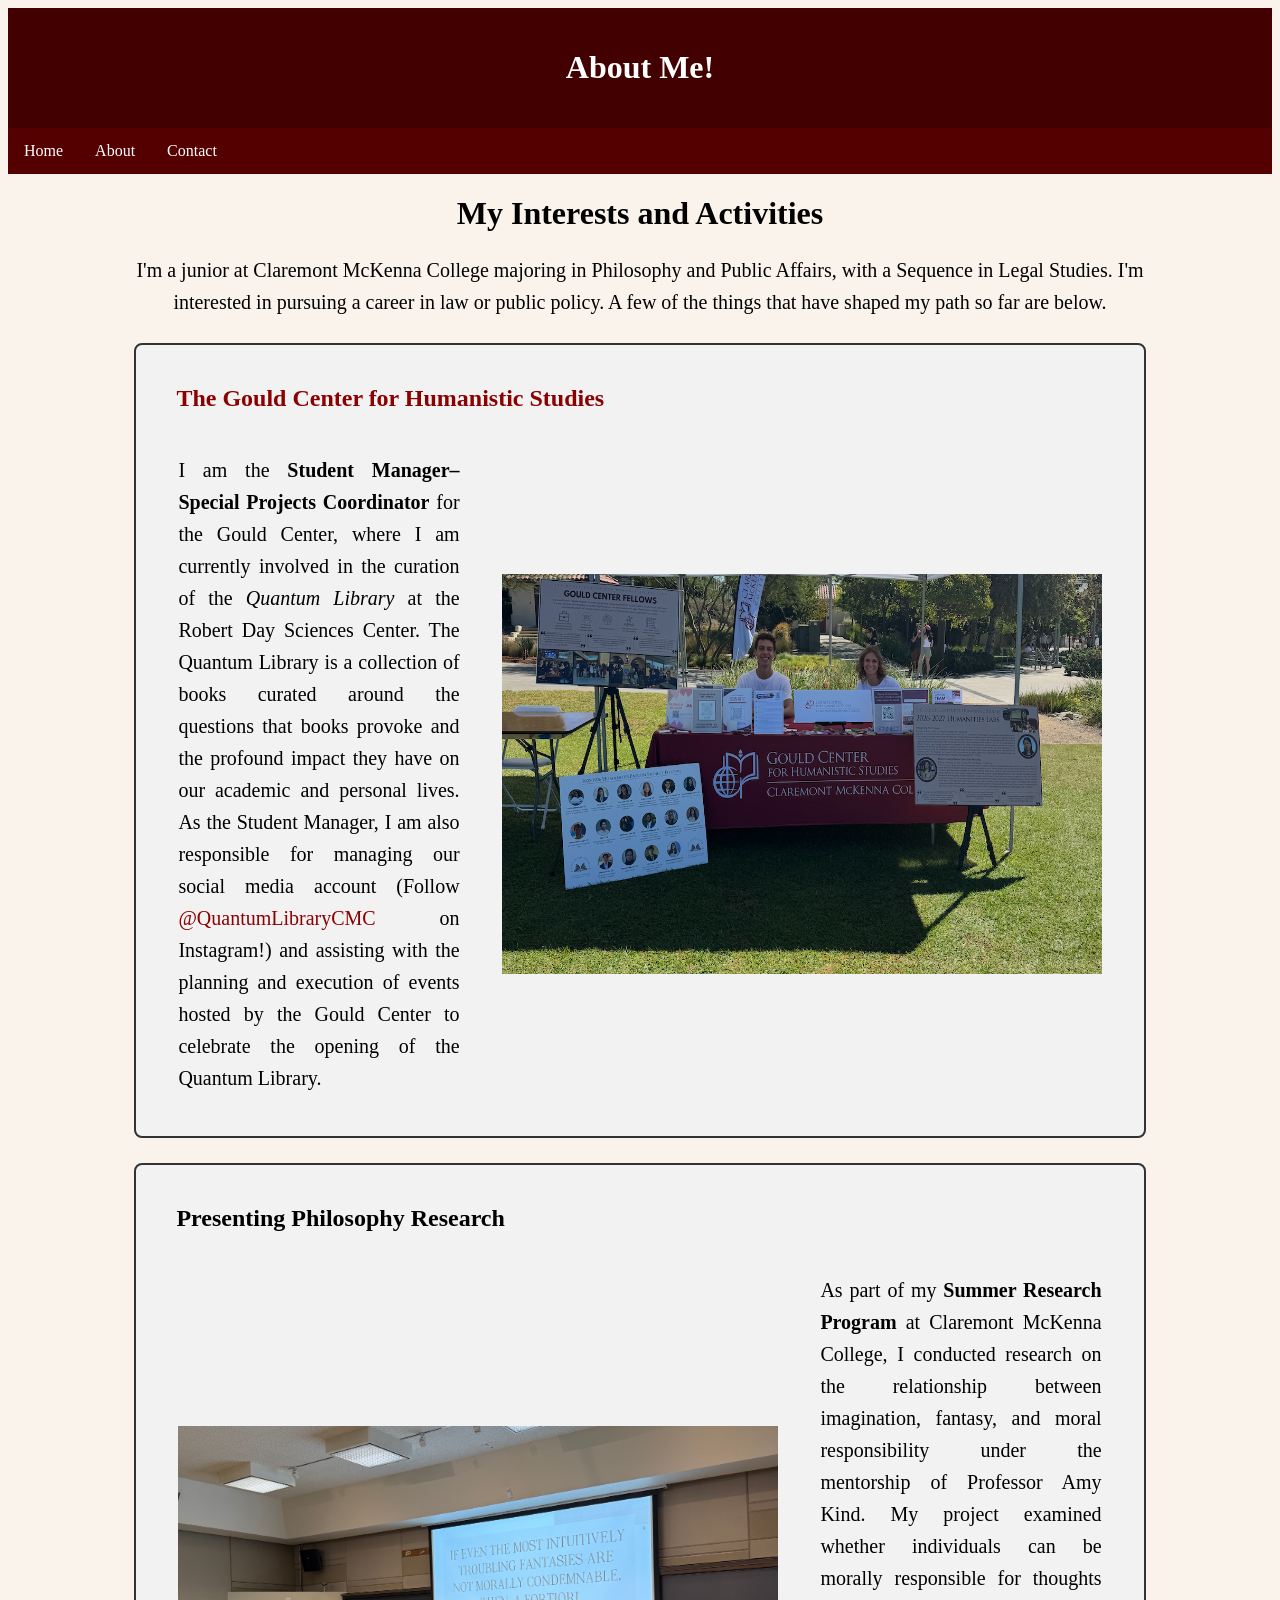
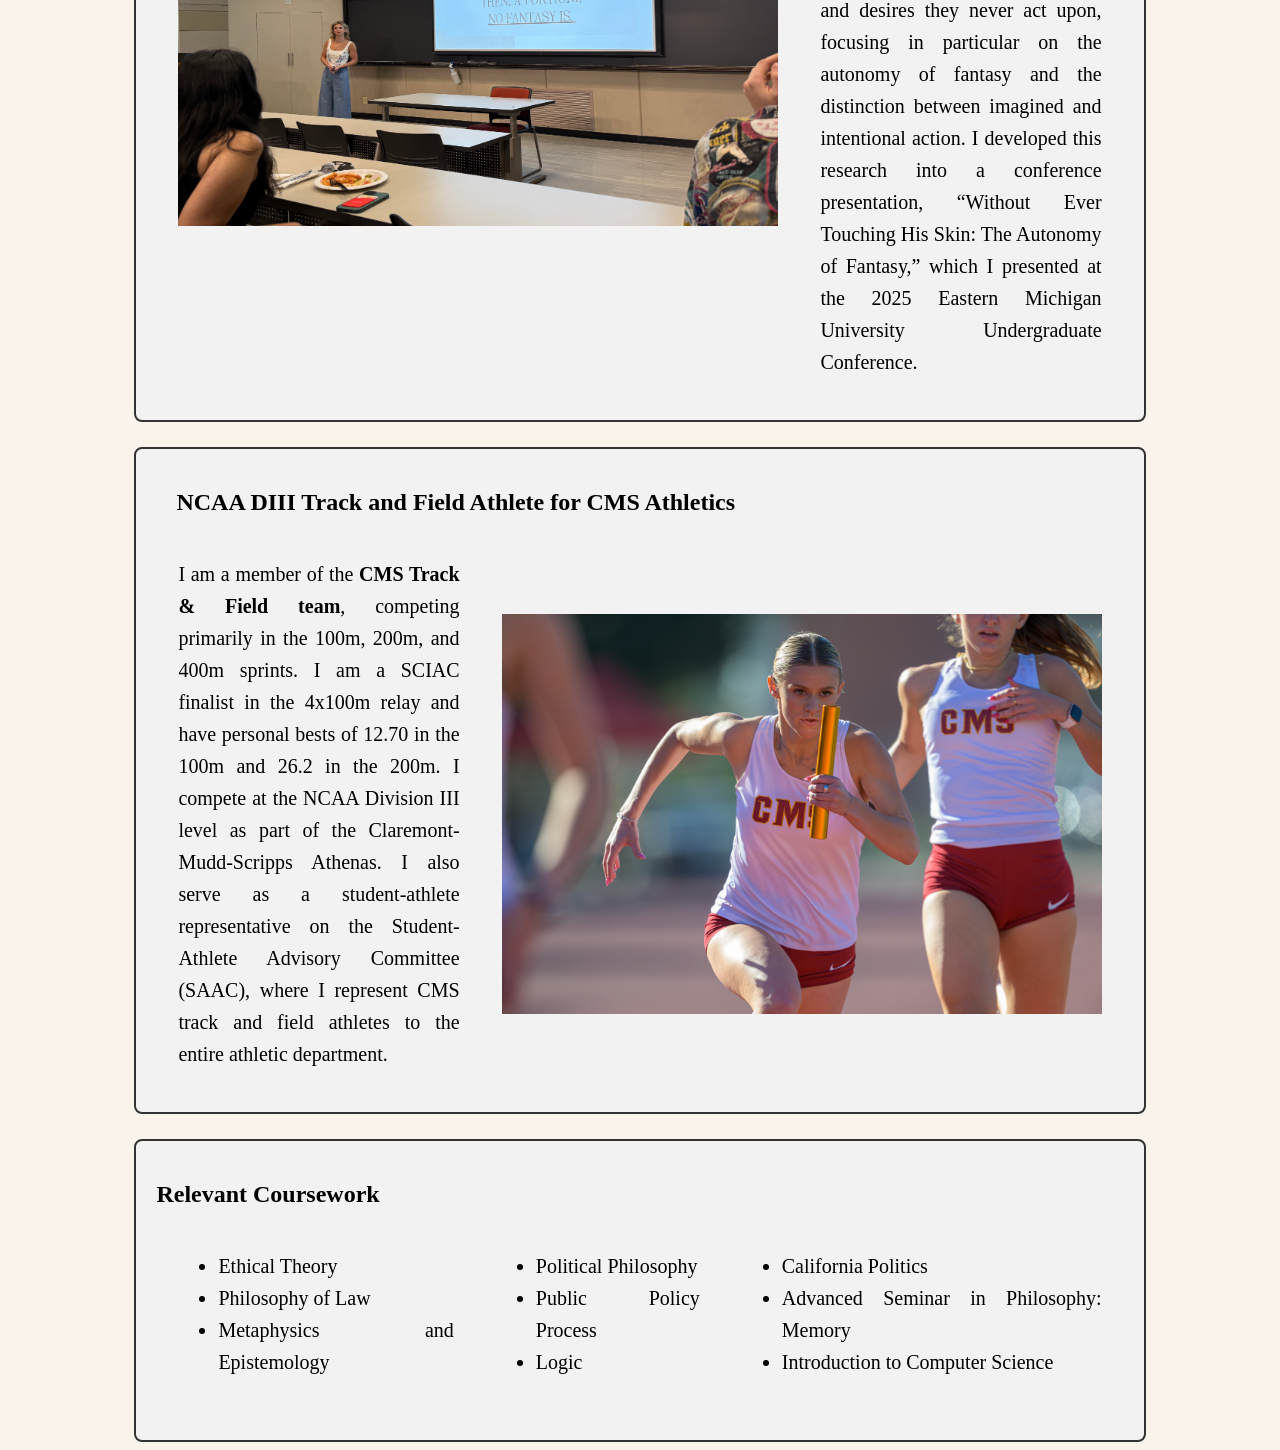
==== about.html @ 6778628a "Add files via upload" ====
<!DOCTYPE html>
<html lang="en">
   <head>
    <!-- Google tag (gtag.js) -->
<script async src="https://www.googletagmanager.com/gtag/js?id=G-44W4GM3CWG"></script>
<script>
  window.dataLayer = window.dataLayer || [];
  function gtag(){dataLayer.push(arguments);}
  gtag('js', new Date());

  gtag('config', 'G-44W4GM3CWG');
</script>
  <meta charset="utf-8">

    <title>About Ally Venezia</title>
    <link rel="stylesheet" href="style.css">
    <meta name ="description" content="About Ally Venezia's interests and coursework, including 
    her work at the Gould Center, undegraduate philosophy research, and NCAA DIII Athletics at CMS.">
   </head>

   <body>

    <header class="site-header">
        <h1 class="site-title">About Me!</h1>
        </header>

    <div class="navbar">
      <ul>
        <li><a href="index.html">Home</a></li>
        <li><a href="about.html">About</a></li>
        <li><a href="contact.html">Contact</a></li>
      </ul>
    </div>

<h1 id="topic-heading"> My Interests and Activities </h1>
<p id="topic-intro">I'm a junior at Claremont McKenna College majoring in 
        Philosophy and Public Affairs, with a Sequence in Legal Studies. 
        I'm interested in pursuing a career in law or public policy. 
        A few of the things that have shaped my path so far are below.</p>

<div class="in-box">
    <h2 class="special-title"> <a href="https://gouldcenter.org/"> The Gould Center for Humanistic Studies</a></h2>
    <table>
    <tr>
        <td class="in-box-p"> I am the <span class="bold">Student Manager–Special Projects Coordinator</span> for the Gould Center, where I am currently involved in 
            the curation of the <em> Quantum Library</em> at the Robert Day Sciences Center. The Quantum Library is 
            a collection of books curated around the questions that books provoke and the profound impact they have on
            our academic and personal lives. As the Student Manager, I am also responsible for managing our social media 
            account (Follow <a href="https://www.instagram.com/quantumlibrarycmc/">@QuantumLibraryCMC</a> on Instagram!) and assisting with the planning and execution of events 
            hosted by the Gould Center to celebrate the opening of the Quantum Library.</td>
        <td>    <img class="long-image" src="gould-2.png" alt="Ally and a co-student manager representing the 
            Gould Center at the Campus Engagement Fair."></td>
    </tr>
    </table>
</div>

<div class="in-box">
    <h2 class="special-title">Presenting Philosophy Research </h2>
    <table>
    <tr>
        <td>    <img class="long-image" src="org-srp.jpeg" alt="Ally presenting her Summer Research Project to an audience."></td>
        <td class="in-box-p"> As part of my <span class="bold">Summer Research Program</span> at Claremont McKenna College, I 
            conducted research on the relationship between imagination, fantasy, and moral 
            responsibility under the mentorship of Professor Amy Kind. My project examined 
            whether individuals can be morally responsible for thoughts and desires they 
            never act upon, focusing in particular on the autonomy of fantasy and the 
            distinction between imagined and intentional action. I developed this research 
            into a conference presentation, “Without Ever Touching His Skin: The Autonomy of 
            Fantasy,” which I presented at the 2025 Eastern Michigan University Undergraduate 
            Conference.</td>
        
    </tr>
    </table>
</div>

<div class="in-box">
    <h2 class="special-title">NCAA DIII Track and Field Athlete for CMS Athletics</h2>
    <table>
    <tr>
        <td class="in-box-p"> I am a member of the <span class="bold">CMS Track & Field team</span>, competing 
            primarily in the 100m, 200m, and 400m sprints. I am a SCIAC finalist in the 
            4x100m relay and have personal bests of 12.70 in the 100m and 26.2 in the 200m. 
            I compete at the NCAA Division III level as part of the Claremont-Mudd-Scripps Athenas. 
            I also serve as a student-athlete representative on the Student-Athlete Advisory 
            Committee (SAAC), where I represent CMS track and field athletes to the entire athletic 
            department.</td>
        <td>    <img class="long-image" src="track-1.png" alt="Ally receiving the baton from a 
            teammate during a 4x400-meter relay."></td>
    </tr>
    </table>
</div>

<div class="in-box">
  <h2 class="in-box-h2">Relevant Coursework</h2>
      <table id="special-format-table">
        <tr>
            <td>
                <ul class="in-box-p">
                    <li> Ethical Theory </li>
                    <li> Philosophy of Law </li>
                    <li> Metaphysics and Epistemology </li>
                    </ul>
            </td>
            <td>
                <ul class="in-box-p">
                    <li> Political Philosophy </li>
                    <li> Public Policy Process </li>
                    <li> Logic </li>
                    </ul>
            </td>
            <td>
                <ul class="in-box-p">
                    <li> California Politics </li>
                    <li> Advanced Seminar in Philosophy: Memory </li>
                    <li> Introduction to Computer Science </li>
                    </ul>
            </td>
        </tr>
        </table>
    </div>




</body>
</html>
---- style.css ----
body {
  background-color: #faf3eb;
}

/* Header */
.site-header {
  background-color: #420000;
  color: white;
  padding: 20px;
  text-align: center;
}

/* Navigation bar */
.navbar ul {
  list-style-type: none;
  margin: 0;
  padding: 0;
  overflow: hidden;
  background-color: #550000;
}

.navbar a:hover 
{
  background-color: #420000;
  color: white;
}

.navbar ul li {
  float: left;
}

.navbar ul li a {
  display: block;
  color: white;
  text-align: center;
  padding: 14px 16px;
  text-decoration: none;
}

.navbar ul li a:hover {
  background-color: #420000;
}

/* Main content */
.img-headshot {
  width: 250px;
    height: auto;
  border-radius: 8px;
  margin-bottom: 15px;
  display: block;
  margin: 0 auto;
  border: 6px solid black;

}

p{
  text-align: center;
  font-size: 20px;
  line-height: 1.6;
  margin-left: 10%;
  margin-right: 10%;
}

.in-box-p{
    text-align: justify;
    font-size: 20px;
    line-height: 1.6;
    margin-left: 0%;
    margin-right: 0%;
}

.in-box {
  border: 2px solid #333;
  padding: 20px;
  border-radius: 8px;
  margin: 10%;
  margin-top: 2%;
  background-color: #f2f2f2;
  margin-bottom: 0%;
}

#in-table {
  border-collapse: collapse;
  width: 90%;
  margin: 0 auto;
}

#in-table th,
#in-table td {
  border: 2px solid #333;
  padding: 10px;
  text-align: center;
}

#centered {
  text-align: center;
}

.long-image {
  width: 600px;
  height: 400px;
  margin: 15px;
  display: block;
  margin: 0 auto;
}

td {
  padding: 20px;
}

.special-title {
  margin-left: 20px;
}

#topic-heading {
  text-align: center;
  margin-left: 10%;
  margin-right: 10%;
}

.topic-intro {
  text-align: center;
  margin-left: 10%;
  margin-right: 10%;
  font-size: 24px;
}

a {
  color: #8b0000;
  text-decoration: none;
}

a:hover {
  color: #c0691a;
  text-decoration: underline;
}


#special-format-table {
 margin: 0 auto;
 margin-top: 0%
}

.in-box-h2 {
  margin-bottom: 0%;
}


#img-sunset {
  width: 100%;
  height: auto;
  margin: 15px;
  display: block;
  margin: 0 auto;
  margin-top: 20px;
  border:#333 solid 2px;
}

.bold {
  font-weight: bold;
}

.in-box-no-border {
  padding: 20px;
  margin: 10%;
  margin-bottom: 0%;
  margin-top: 0%;
}

@media screen and (max-width: 1000px) {
  .in-box table,
  .in-box tr,
  .in-box td,
  #special-format-table,
  #special-format-table tr,
  #special-format-table td {
    text-align: center;
    display: block;
    width: 100%;
    font-size: 16px;
  }

  .long-image {
    display: block;
    margin: 0 auto;    
    width: 100%;
    height: auto;
    margin: 10px 0;
  }
}
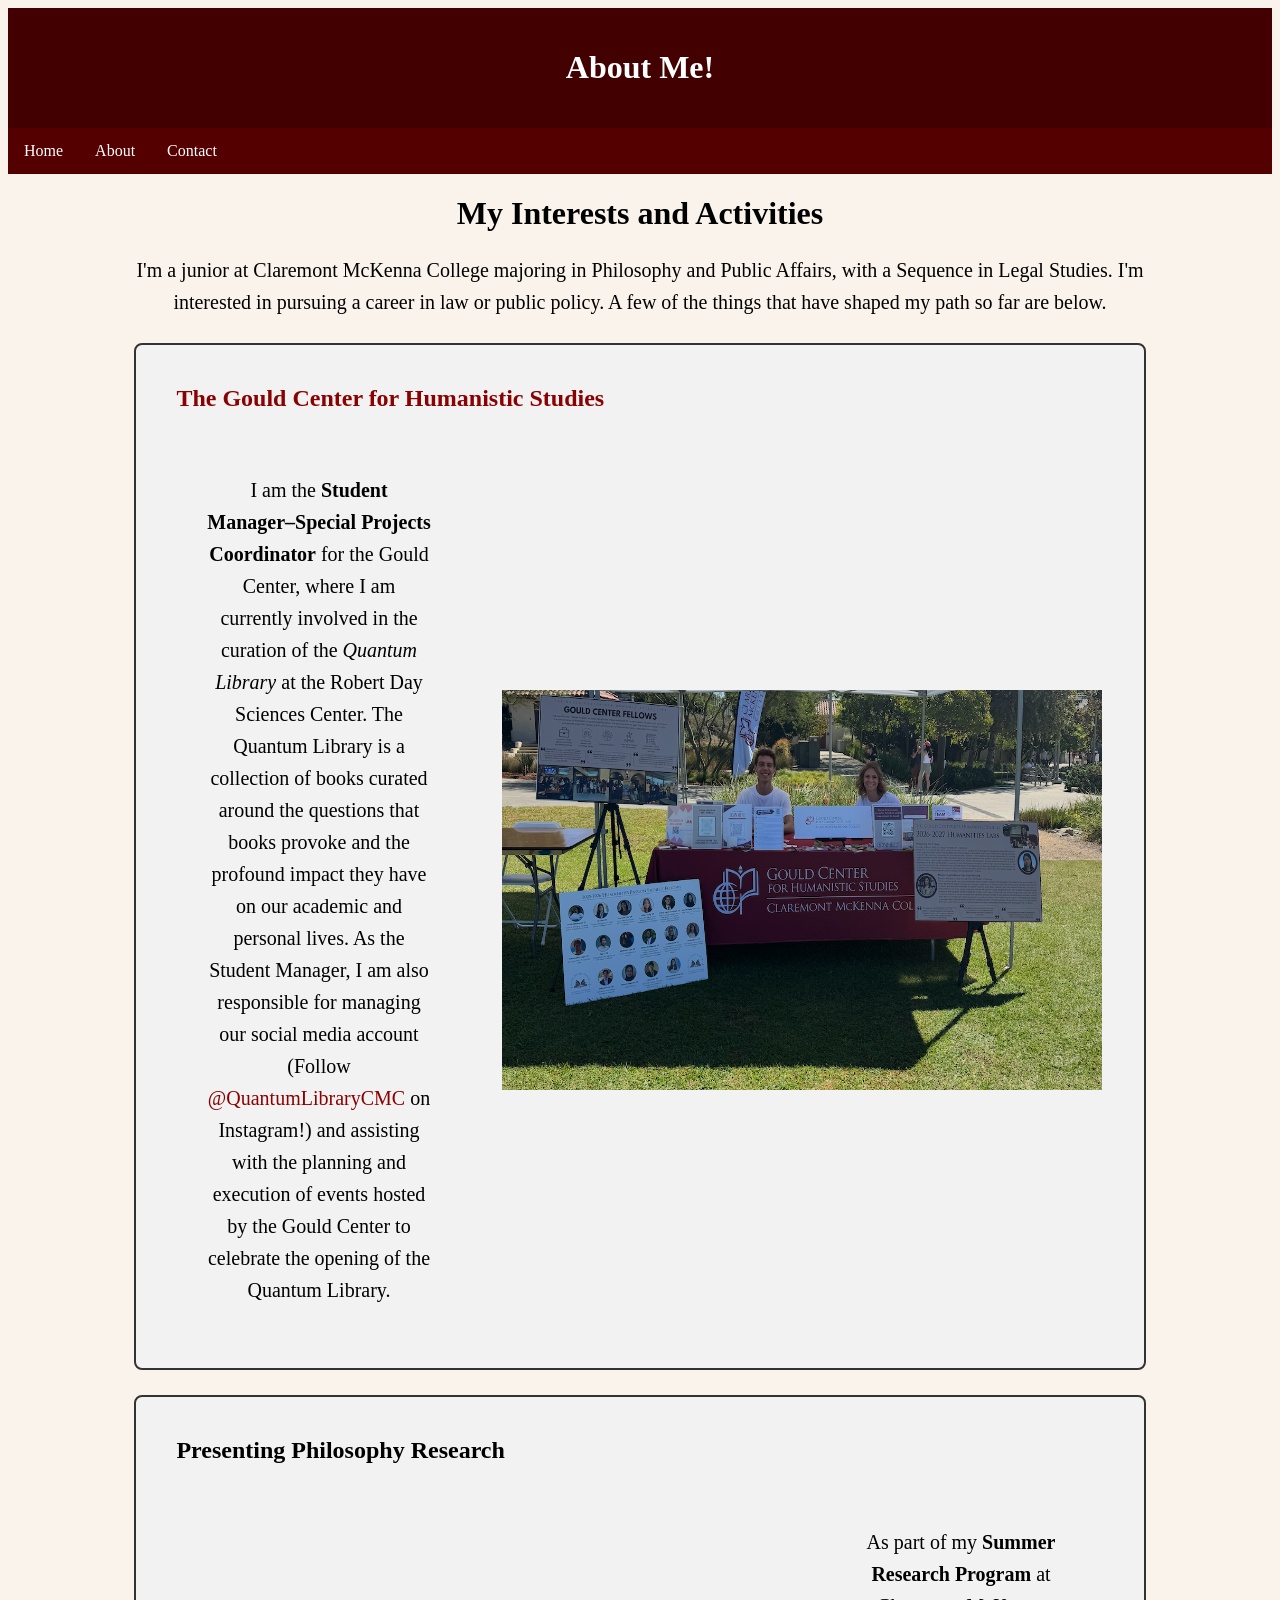
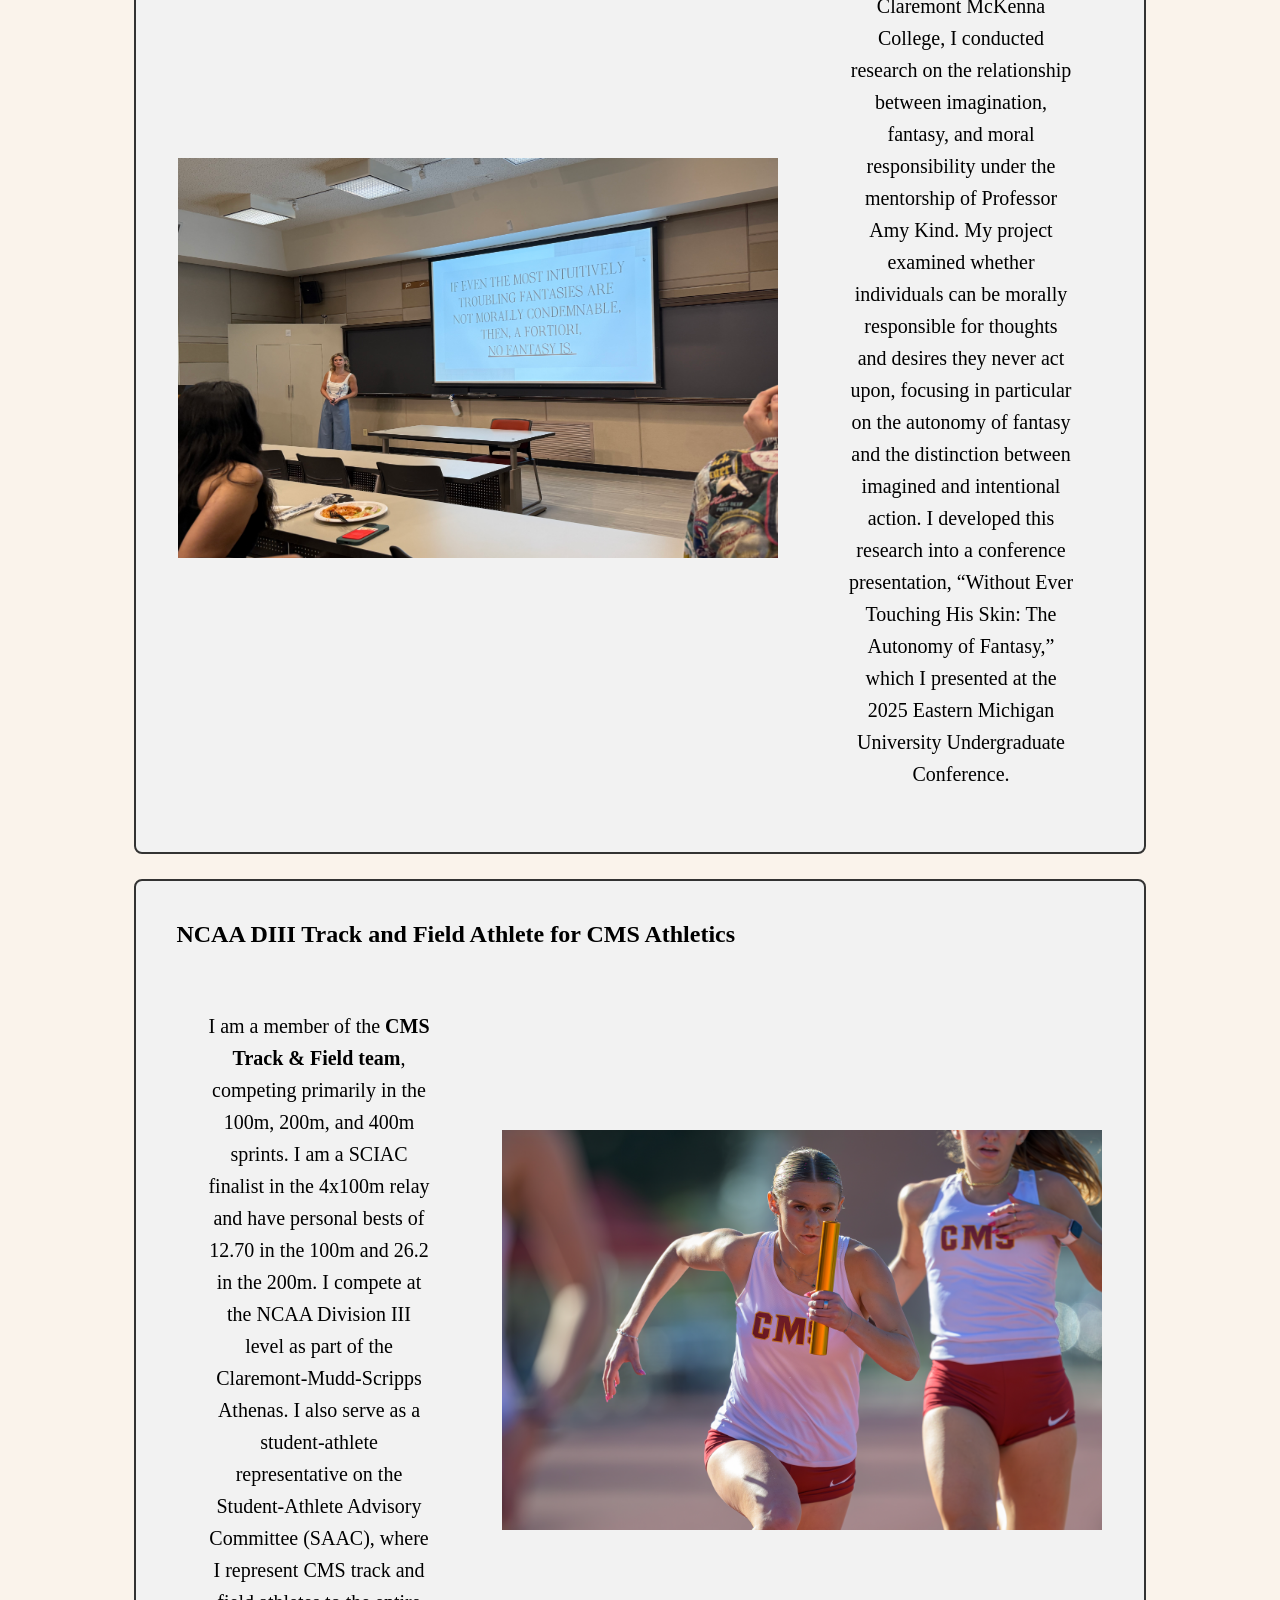
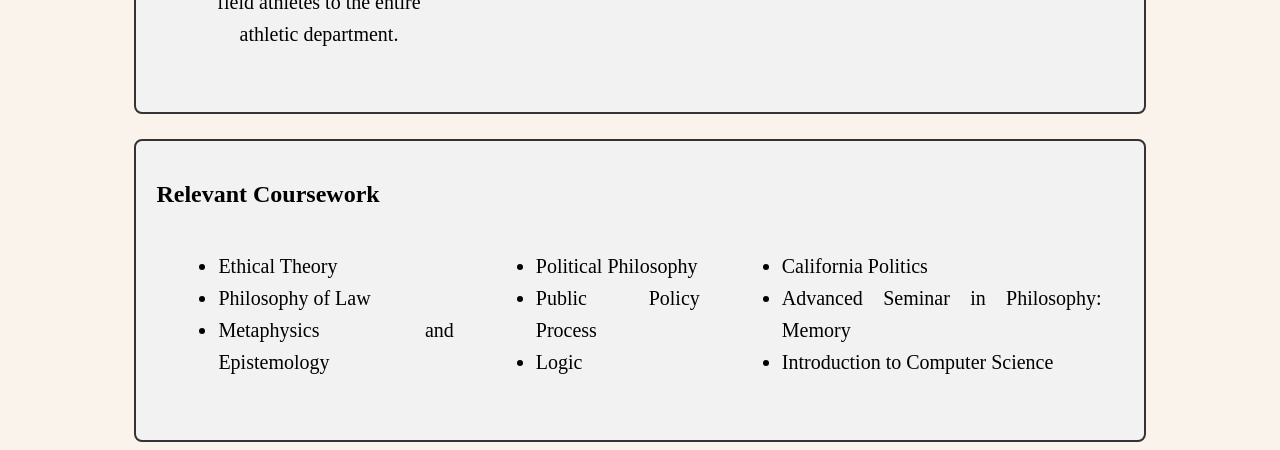
==== commit 019d15ee: "website edits" ====
--- a/about.html
+++ b/about.html
@@ -42,12 +42,12 @@
     <h2 class="special-title"> <a href="https://gouldcenter.org/"> The Gould Center for Humanistic Studies</a></h2>
     <table>
     <tr>
-        <td class="in-box-p"> I am the <span class="bold">Student Manager–Special Projects Coordinator</span> for the Gould Center, where I am currently involved in 
+        <td class="in-box-p"> <p>I am the <span class="bold">Student Manager–Special Projects Coordinator</span> for the Gould Center, where I am currently involved in 
             the curation of the <em> Quantum Library</em> at the Robert Day Sciences Center. The Quantum Library is 
             a collection of books curated around the questions that books provoke and the profound impact they have on
             our academic and personal lives. As the Student Manager, I am also responsible for managing our social media 
             account (Follow <a href="https://www.instagram.com/quantumlibrarycmc/">@QuantumLibraryCMC</a> on Instagram!) and assisting with the planning and execution of events 
-            hosted by the Gould Center to celebrate the opening of the Quantum Library.</td>
+            hosted by the Gould Center to celebrate the opening of the Quantum Library.</p> </td>
         <td>    <img class="long-image" src="gould-2.png" alt="Ally and a co-student manager representing the 
             Gould Center at the Campus Engagement Fair."></td>
     </tr>
@@ -59,7 +59,7 @@
     <table>
     <tr>
         <td>    <img class="long-image" src="org-srp.jpeg" alt="Ally presenting her Summer Research Project to an audience."></td>
-        <td class="in-box-p"> As part of my <span class="bold">Summer Research Program</span> at Claremont McKenna College, I 
+        <td class="in-box-p"> <p> As part of my <span class="bold">Summer Research Program</span> at Claremont McKenna College, I 
             conducted research on the relationship between imagination, fantasy, and moral 
             responsibility under the mentorship of Professor Amy Kind. My project examined 
             whether individuals can be morally responsible for thoughts and desires they 
@@ -67,7 +67,7 @@
             distinction between imagined and intentional action. I developed this research 
             into a conference presentation, “Without Ever Touching His Skin: The Autonomy of 
             Fantasy,” which I presented at the 2025 Eastern Michigan University Undergraduate 
-            Conference.</td>
+            Conference.</p> </td>
         
     </tr>
     </table>
@@ -77,13 +77,13 @@
     <h2 class="special-title">NCAA DIII Track and Field Athlete for CMS Athletics</h2>
     <table>
     <tr>
-        <td class="in-box-p"> I am a member of the <span class="bold">CMS Track & Field team</span>, competing 
+        <td class="in-box-p"> <p> I am a member of the <span class="bold">CMS Track & Field team</span>, competing 
             primarily in the 100m, 200m, and 400m sprints. I am a SCIAC finalist in the 
             4x100m relay and have personal bests of 12.70 in the 100m and 26.2 in the 200m. 
             I compete at the NCAA Division III level as part of the Claremont-Mudd-Scripps Athenas. 
             I also serve as a student-athlete representative on the Student-Athlete Advisory 
             Committee (SAAC), where I represent CMS track and field athletes to the entire athletic 
-            department.</td>
+            department.</p> </td>
         <td>    <img class="long-image" src="track-1.png" alt="Ally receiving the baton from a 
             teammate during a 4x400-meter relay."></td>
     </tr>
